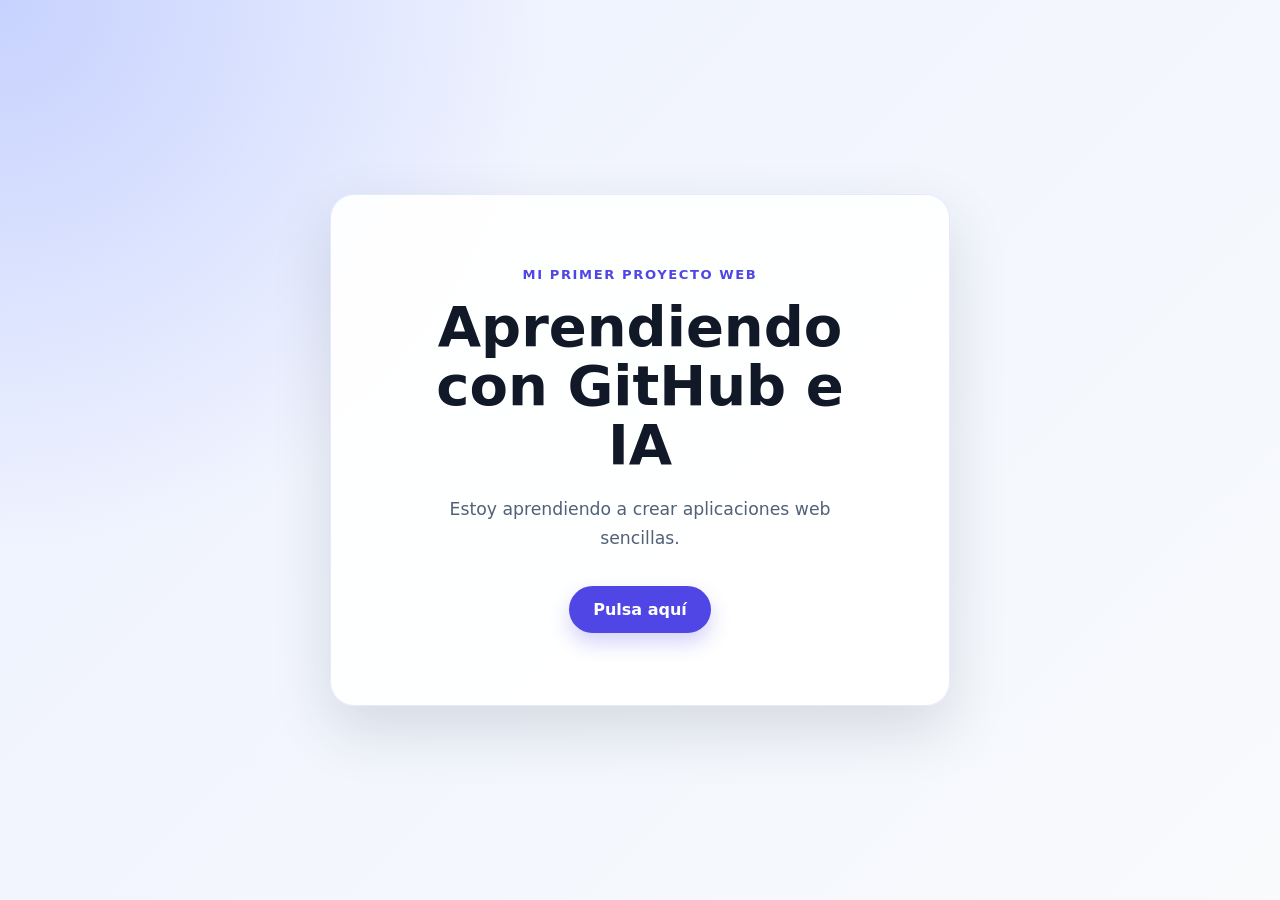
==== index.html @ 8ae6d901 "Mejorar estructura y diseño de la web" ====
<!DOCTYPE html>
<html lang="es">
<head>
    <meta charset="UTF-8">
    <meta name="viewport" content="width=device-width, initial-scale=1.0">
    <meta name="description" content="Mi primer proyecto web para aprender GitHub y JavaScript.">
    <title>Mi primer proyecto de IA</title>
    <link rel="stylesheet" href="css/estilos.css">
    <script src="js/app.js" defer></script>
</head>
<body>
    <main class="tarjeta">
        <p class="etiqueta">Mi primer proyecto web</p>
        <h1>Aprendiendo con GitHub e IA</h1>
        <p id="mensaje" class="mensaje" aria-live="polite">
            Estoy aprendiendo a crear aplicaciones web sencillas.
        </p>
        <button id="boton-mensaje" type="button">Pulsa aquí</button>
    </main>
</body>
</html>
---- css/estilos.css ----
:root {
    color-scheme: light;
    font-family: Inter, system-ui, -apple-system, BlinkMacSystemFont, "Segoe UI", sans-serif;
    color: #172033;
    background: #eef2ff;
}

* {
    box-sizing: border-box;
}

body {
    min-height: 100vh;
    margin: 0;
    display: grid;
    place-items: center;
    padding: 24px;
    background:
        radial-gradient(circle at top left, #c7d2fe 0, transparent 36%),
        linear-gradient(135deg, #eef2ff, #f8fafc);
}

.tarjeta {
    width: min(100%, 620px);
    padding: clamp(32px, 8vw, 72px) clamp(24px, 7vw, 64px);
    text-align: center;
    background: rgba(255, 255, 255, 0.92);
    border: 1px solid rgba(99, 102, 241, 0.14);
    border-radius: 24px;
    box-shadow: 0 24px 60px rgba(30, 41, 59, 0.14);
}

.etiqueta {
    margin: 0 0 16px;
    color: #4f46e5;
    font-size: 0.82rem;
    font-weight: 800;
    letter-spacing: 0.12em;
    text-transform: uppercase;
}

h1 {
    max-width: 480px;
    margin: 0 auto 20px;
    color: #111827;
    font-size: clamp(2rem, 6vw, 3.5rem);
    line-height: 1.05;
}

.mensaje {
    max-width: 420px;
    margin: 0 auto 32px;
    color: #526078;
    font-size: 1.08rem;
    line-height: 1.7;
}

button {
    border: 0;
    border-radius: 999px;
    padding: 14px 24px;
    color: #ffffff;
    background: #4f46e5;
    font: inherit;
    font-weight: 700;
    cursor: pointer;
    box-shadow: 0 10px 20px rgba(79, 70, 229, 0.24);
    transition: transform 160ms ease, background 160ms ease, box-shadow 160ms ease;
}

button:hover {
    background: #4338ca;
    box-shadow: 0 14px 24px rgba(79, 70, 229, 0.3);
    transform: translateY(-2px);
}

button:focus-visible {
    outline: 4px solid rgba(129, 140, 248, 0.45);
    outline-offset: 4px;
}

button:active {
    transform: translateY(0);
}
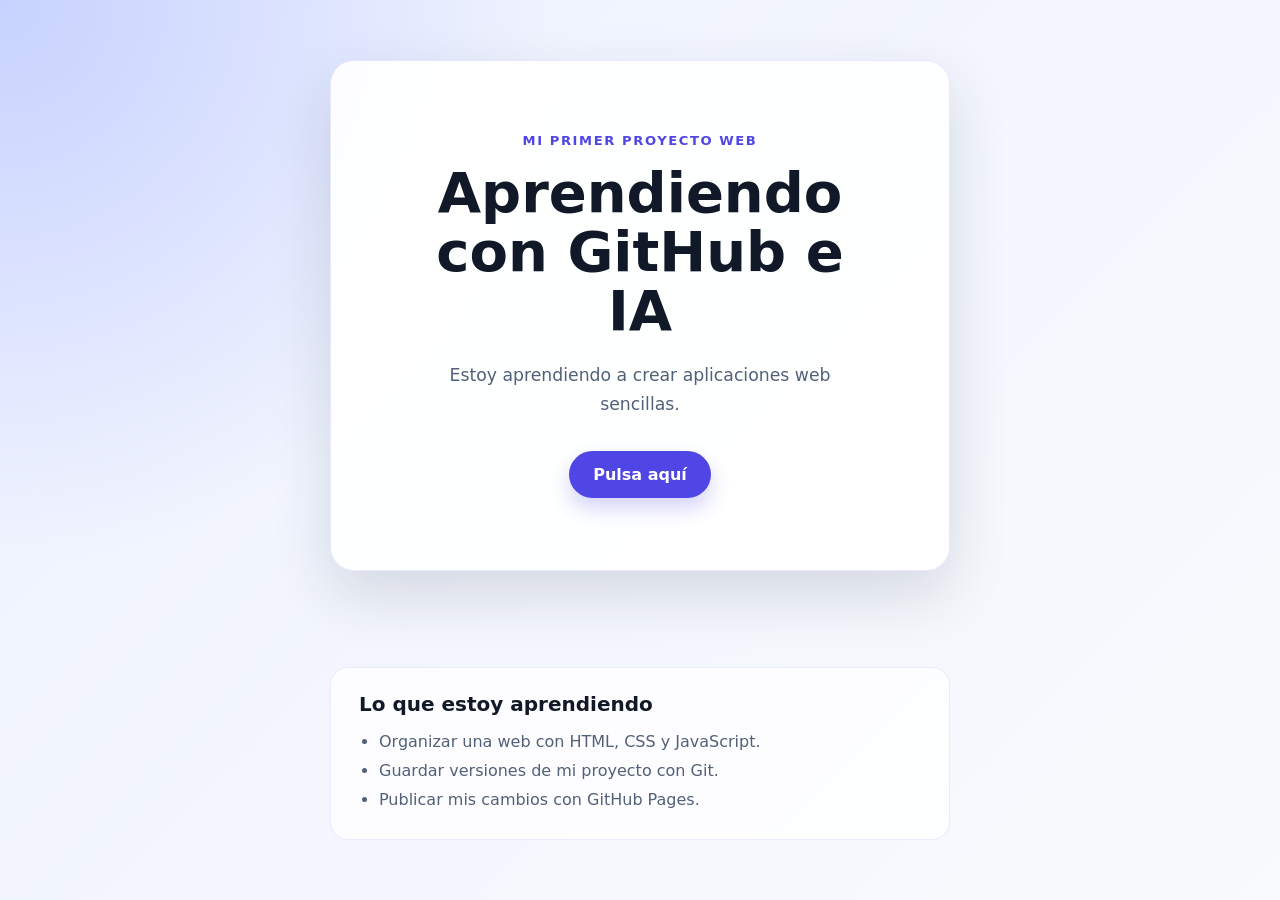
==== commit e2f19f91: "Añadir sección de aprendizaje" ====
--- a/index.html
+++ b/index.html
@@ -17,5 +17,14 @@
         </p>
         <button id="boton-mensaje" type="button">Pulsa aquí</button>
     </main>
+
+    <section class="aprendizaje" aria-labelledby="titulo-aprendizaje">
+        <h2 id="titulo-aprendizaje">Lo que estoy aprendiendo</h2>
+        <ul>
+            <li>Organizar una web con HTML, CSS y JavaScript.</li>
+            <li>Guardar versiones de mi proyecto con Git.</li>
+            <li>Publicar mis cambios con GitHub Pages.</li>
+        </ul>
+    </section>
 </body>
 </html>
--- a/css/estilos.css
+++ b/css/estilos.css
@@ -15,9 +15,31 @@
     display: grid;
     place-items: center;
     padding: 24px;
+    gap: 24px;
     background:
         radial-gradient(circle at top left, #c7d2fe 0, transparent 36%),
         linear-gradient(135deg, #eef2ff, #f8fafc);
+}
+
+.aprendizaje {
+    width: min(100%, 620px);
+    padding: 24px 28px;
+    color: #526078;
+    background: rgba(255, 255, 255, 0.78);
+    border: 1px solid rgba(99, 102, 241, 0.12);
+    border-radius: 18px;
+}
+
+.aprendizaje h2 {
+    margin: 0 0 12px;
+    color: #111827;
+    font-size: 1.25rem;
+}
+
+.aprendizaje ul {
+    margin: 0;
+    padding-left: 20px;
+    line-height: 1.8;
 }
 
 .tarjeta {
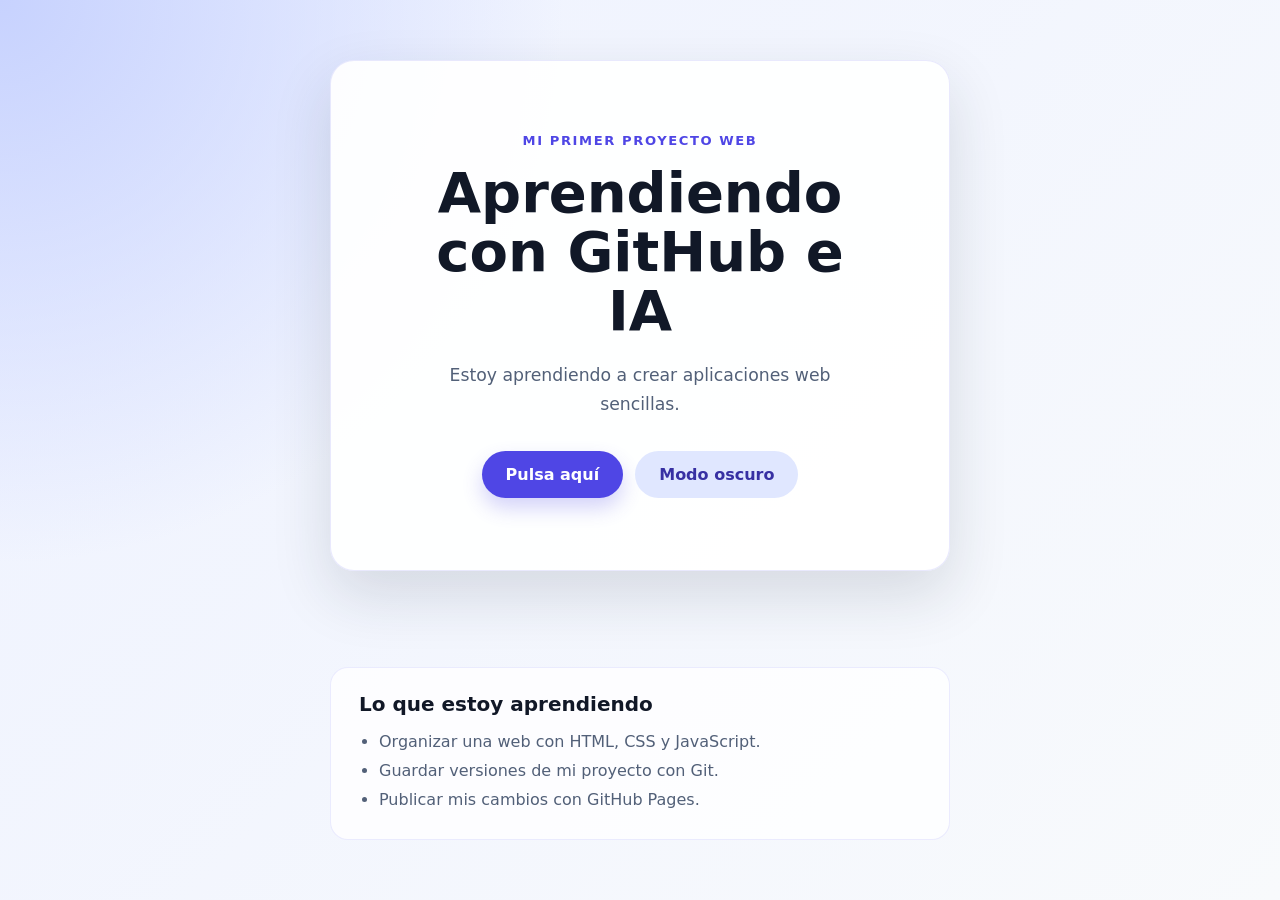
==== commit 7b14046f: "Añadir modo oscuro" ====
--- a/index.html
+++ b/index.html
@@ -15,7 +15,10 @@
         <p id="mensaje" class="mensaje" aria-live="polite">
             Estoy aprendiendo a crear aplicaciones web sencillas.
         </p>
-        <button id="boton-mensaje" type="button">Pulsa aquí</button>
+        <div class="acciones">
+            <button id="boton-mensaje" type="button">Pulsa aquí</button>
+            <button id="boton-tema" class="boton-secundario" type="button">Modo oscuro</button>
+        </div>
     </main>
 
     <section class="aprendizaje" aria-labelledby="titulo-aprendizaje">
--- a/css/estilos.css
+++ b/css/estilos.css
@@ -3,6 +3,13 @@
     font-family: Inter, system-ui, -apple-system, BlinkMacSystemFont, "Segoe UI", sans-serif;
     color: #172033;
     background: #eef2ff;
+}
+
+body.tema-oscuro {
+    color-scheme: dark;
+    color: #e5e7eb;
+    background: #111827;
+    background-image: radial-gradient(circle at top left, #312e81 0, transparent 36%);
 }
 
 * {
@@ -77,6 +84,13 @@
     line-height: 1.7;
 }
 
+.acciones {
+    display: flex;
+    flex-wrap: wrap;
+    justify-content: center;
+    gap: 12px;
+}
+
 button {
     border: 0;
     border-radius: 999px;
@@ -104,3 +118,36 @@
 button:active {
     transform: translateY(0);
 }
+
+.boton-secundario {
+    color: #3730a3;
+    background: #e0e7ff;
+    box-shadow: none;
+}
+
+.boton-secundario:hover {
+    color: #312e81;
+    background: #c7d2fe;
+    box-shadow: none;
+}
+
+body.tema-oscuro .tarjeta,
+body.tema-oscuro .aprendizaje {
+    color: #d1d5db;
+    background: rgba(31, 41, 55, 0.94);
+    border-color: rgba(165, 180, 252, 0.2);
+}
+
+body.tema-oscuro h1,
+body.tema-oscuro .aprendizaje h2 {
+    color: #f9fafb;
+}
+
+body.tema-oscuro .mensaje {
+    color: #cbd5e1;
+}
+
+body.tema-oscuro .boton-secundario {
+    color: #eef2ff;
+    background: #4338ca;
+}
